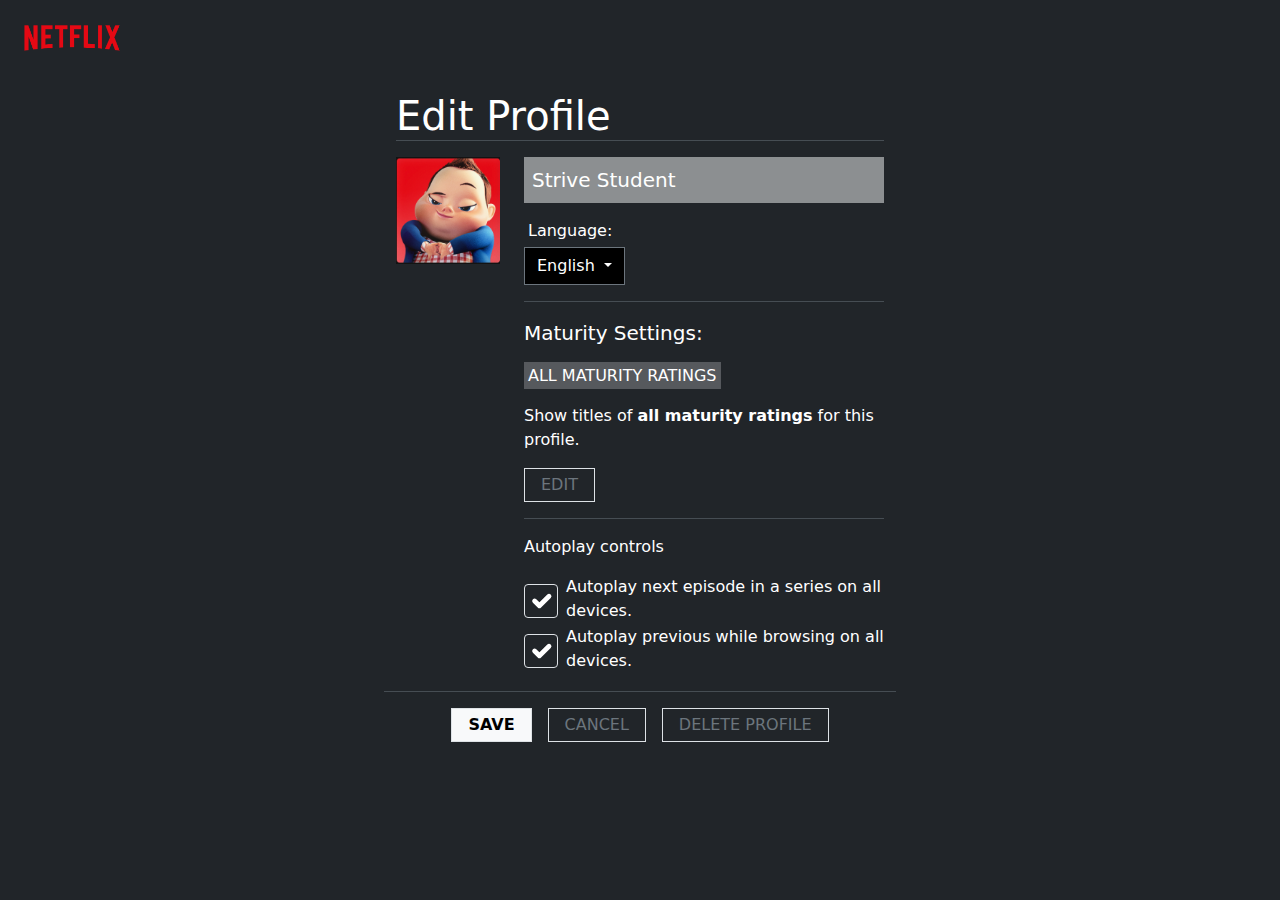
==== profile.html @ 3bf80612 "Progetto settimana 6" ====
<!DOCTYPE html>
<html lang="en">

<head>
    <meta charset="UTF-8">
    <meta name="viewport" content="width=device-width, initial-scale=1.0">
    <title>Netflix</title>
    <link href="https://cdn.jsdelivr.net/npm/bootstrap@5.3.2/dist/css/bootstrap.min.css" rel="stylesheet"
        integrity="sha384-T3c6CoIi6uLrA9TneNEoa7RxnatzjcDSCmG1MXxSR1GAsXEV/Dwwykc2MPK8M2HN" crossorigin="anonymous">
    <link rel="stylesheet" href="https://cdn.jsdelivr.net/npm/bootstrap-icons@1.11.2/font/bootstrap-icons.min.css">
    <link rel="stylesheet" href="assets/css/style.css">
    <link rel="preconnect" href="https://fonts.googleapis.com">
<link rel="preconnect" href="https://fonts.gstatic.com" crossorigin>
<link href="https://fonts.googleapis.com/css2?family=Roboto:ital,wght@0,100;0,300;0,400;0,500;0,700;0,900;1,100;1,300;1,400;1,500;1,700;1,900&display=swap" rel="stylesheet">
</head>

<body class="bg-dark text-white">
    <nav class="navbar bg-dark" data-bs-theme="dark">
        <div class="container-fluid ">
            <a class="navbar-brand" href="index.html">
                <img src="assets/media/netflix_logo.png" alt="Netflix" width="120">
            </a>
        </div>
    </nav>

    <div class="container" id="editProfile">
        <h1 class="fw-normal border-bottom border-opacity-50 border-secondary my-3">Edit Profile</h1>
        <main class="row d-flex justify-content-start border-bottom border-opacity-50 border-secondary">
            <div class="col-3">
                <button class="p-0 border-0"><img src="assets/media/avatar.png" alt="avatar" width="150"
                        class="img-fluid"></button>
            </div>
            <div class="col">
                <div class="border-bottom pb-3 border-secondary border-opacity-50">
                    <p class="bg-body-tertiary bg-opacity-50 p-2 fs-5">Strive Student</p>
                    <p class="m-1">Language:</p>
                    <div class="dropdown">
                        <button class="btn btn-secondary dropdown-toggle bg-black rounded-0" type="button"
                            data-bs-toggle="dropdown" aria-expanded="false">
                            English
                        </button>
                        <ul class="dropdown-menu bg-black">
                            <li><a class="dropdown-item text-white" href="#">Italian</a></li>
                            <li><a class="dropdown-item text-white" href="#">French</a></li>
                            <li><a class="dropdown-item text-white" href="#">Japanese</a></li>
                        </ul>
                    </div>
                </div>

                <div class="border-bottom pb-3 border-secondary border-opacity-50 mt-3">
                    <p class="fs-5">Maturity Settings:</p>
                    <span class="bg-body-tertiary bg-opacity-25 p-1">ALL MATURITY RATINGS</span>
                    <p class="mt-3">Show titles of <span class="fw-bold">all maturity ratings</span> for this profile.
                    </p>
                    <button class="btn bg-dark text-secondary border rounded-0 py-1 px-3" type="button"
                        data-bs-toggle="dropdown" aria-expanded="false">
                        EDIT
                    </button>
                </div>

                <div class="pb-3 mt-3">
                    <p>Autoplay controls</p>
                    <div class="form-check d-flex align-items-center">
                        <input class="form-check-input bg-dark p-3 border me-2" type="checkbox" value=""
                            id="flexCheckChecked" checked>
                        <label class="form-check-label fs-6" for="flexCheckChecked">
                            Autoplay next episode in a series on all devices.
                        </label>
                    </div>
                    <div class="form-check d-flex align-items-center">
                        <input class="form-check-input bg-dark p-3 border me-2" type="checkbox" value=""
                            id="flexCheckChecked" checked>
                        <label class="form-check-label fs-6" for="flexCheckChecked">
                            Autoplay previous while browsing on all devices.
                        </label>
                    </div>
                </div>
            </div>
        </main>
        <footer class="d-flex justify-content-center mt-3">
            <button class="btn bg-light text-black fw-bold border rounded-0 py-1 px-3" type="button"
                data-bs-toggle="dropdown" aria-expanded="false">
                SAVE
            </button>
            <button class="btn bg-dark text-secondary border rounded-0 py-1 px-3 mx-3" type="button"
                data-bs-toggle="dropdown" aria-expanded="false">
                CANCEL
            </button>
            <button class="btn bg-dark text-secondary border rounded-0 py-1 px-3" type="button"
                data-bs-toggle="dropdown" aria-expanded="false">
                DELETE PROFILE
            </button>
        </footer>
    </div>


    <script src="bootstrap-5.3.2/dist/js/bootstrap.bundle.min.js"></script>
</body>

</html>
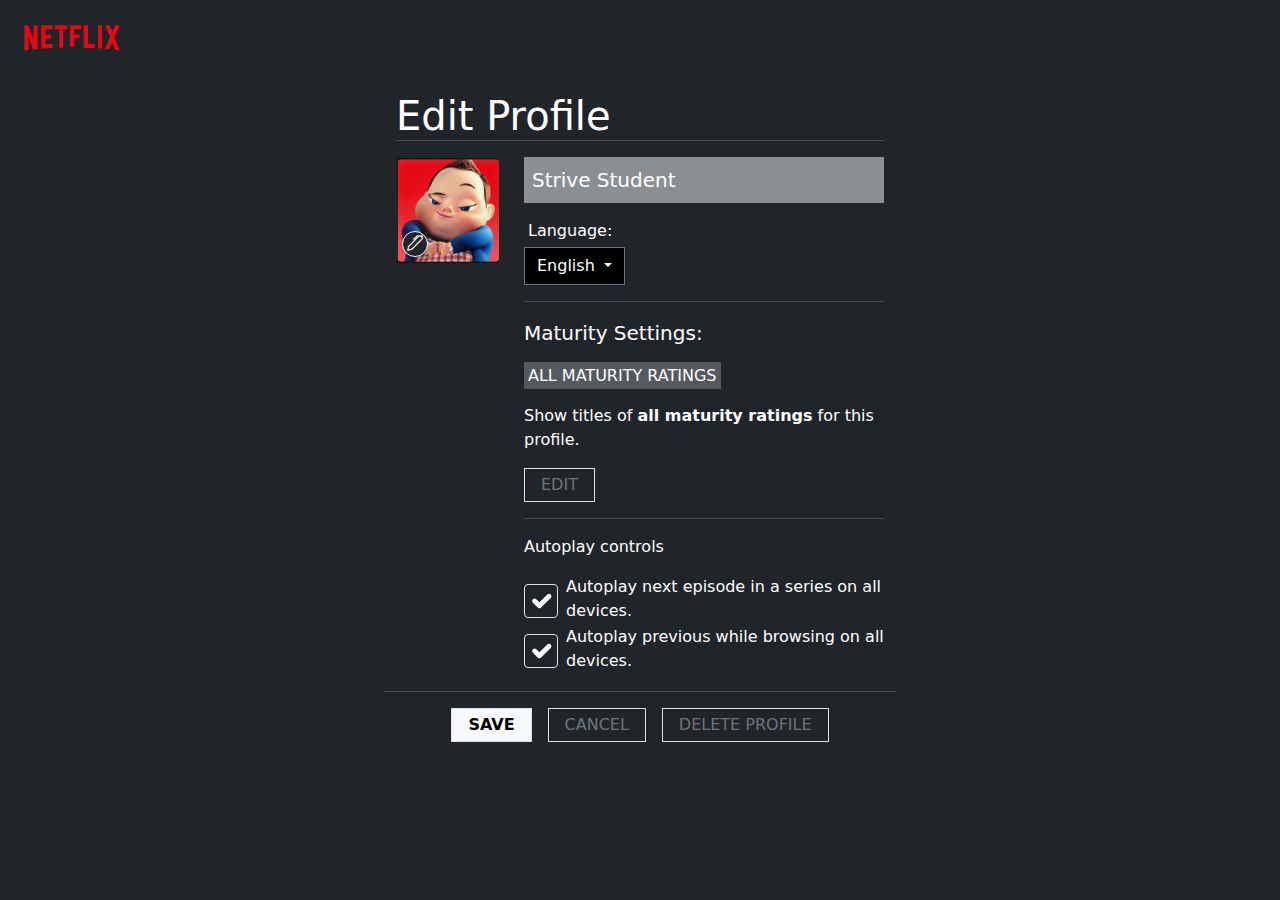
==== commit 5a92a420: "Ultimate modifiche grafiche" ====
--- a/profile.html
+++ b/profile.html
@@ -27,9 +27,14 @@
         <h1 class="fw-normal border-bottom border-opacity-50 border-secondary my-3">Edit Profile</h1>
         <main class="row d-flex justify-content-start border-bottom border-opacity-50 border-secondary">
             <div class="col-3">
-                <button class="p-0 border-0"><img src="assets/media/avatar.png" alt="avatar" width="150"
-                        class="img-fluid"></button>
+                        <button type="button" class="btn position-relative p-0">
+                            <img src="assets/media/avatar.png" alt="avatar" width="150"
+                            class="img-fluid">
+                            <span id="pen" class="position-absolute px-1 bg-dark border border-light rounded-circle">
+                                <i class="bi bi-pen text-white"></i></span>
+                          </button>
             </div>
+
             <div class="col">
                 <div class="border-bottom pb-3 border-secondary border-opacity-50">
                     <p class="bg-body-tertiary bg-opacity-50 p-2 fs-5">Strive Student</p>
@@ -77,7 +82,7 @@
                 </div>
             </div>
         </main>
-        <footer class="d-flex justify-content-center mt-3">
+        <footer class="d-flex justify-content-center mt-3 mb-5">
             <button class="btn bg-light text-black fw-bold border rounded-0 py-1 px-3" type="button"
                 data-bs-toggle="dropdown" aria-expanded="false">
                 SAVE
